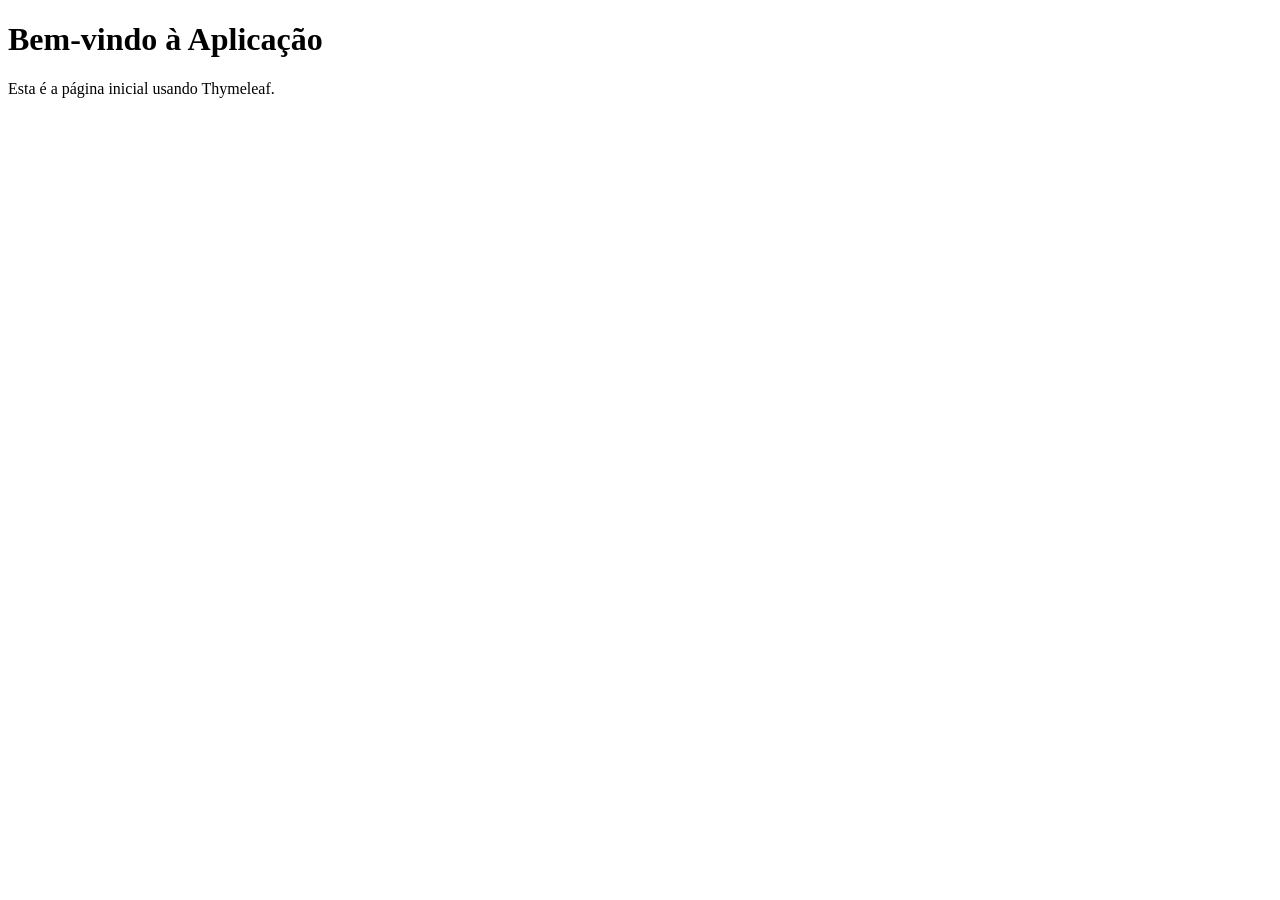
==== src/main/resources/templates/index.html @ abfaf248 "Teste front-end" ====
<!DOCTYPE html>
<html xmlns:th="http://www.thymeleaf.org">
<head>
    <meta charset="UTF-8">
    <title>Página Inicial</title>
    <link rel="stylesheet" th:href="@{/index.css}" />
</head>
<body>
    <h1>Bem-vindo à Aplicação</h1>
    <p>Esta é a página inicial usando Thymeleaf.</p>
</body>
</html>
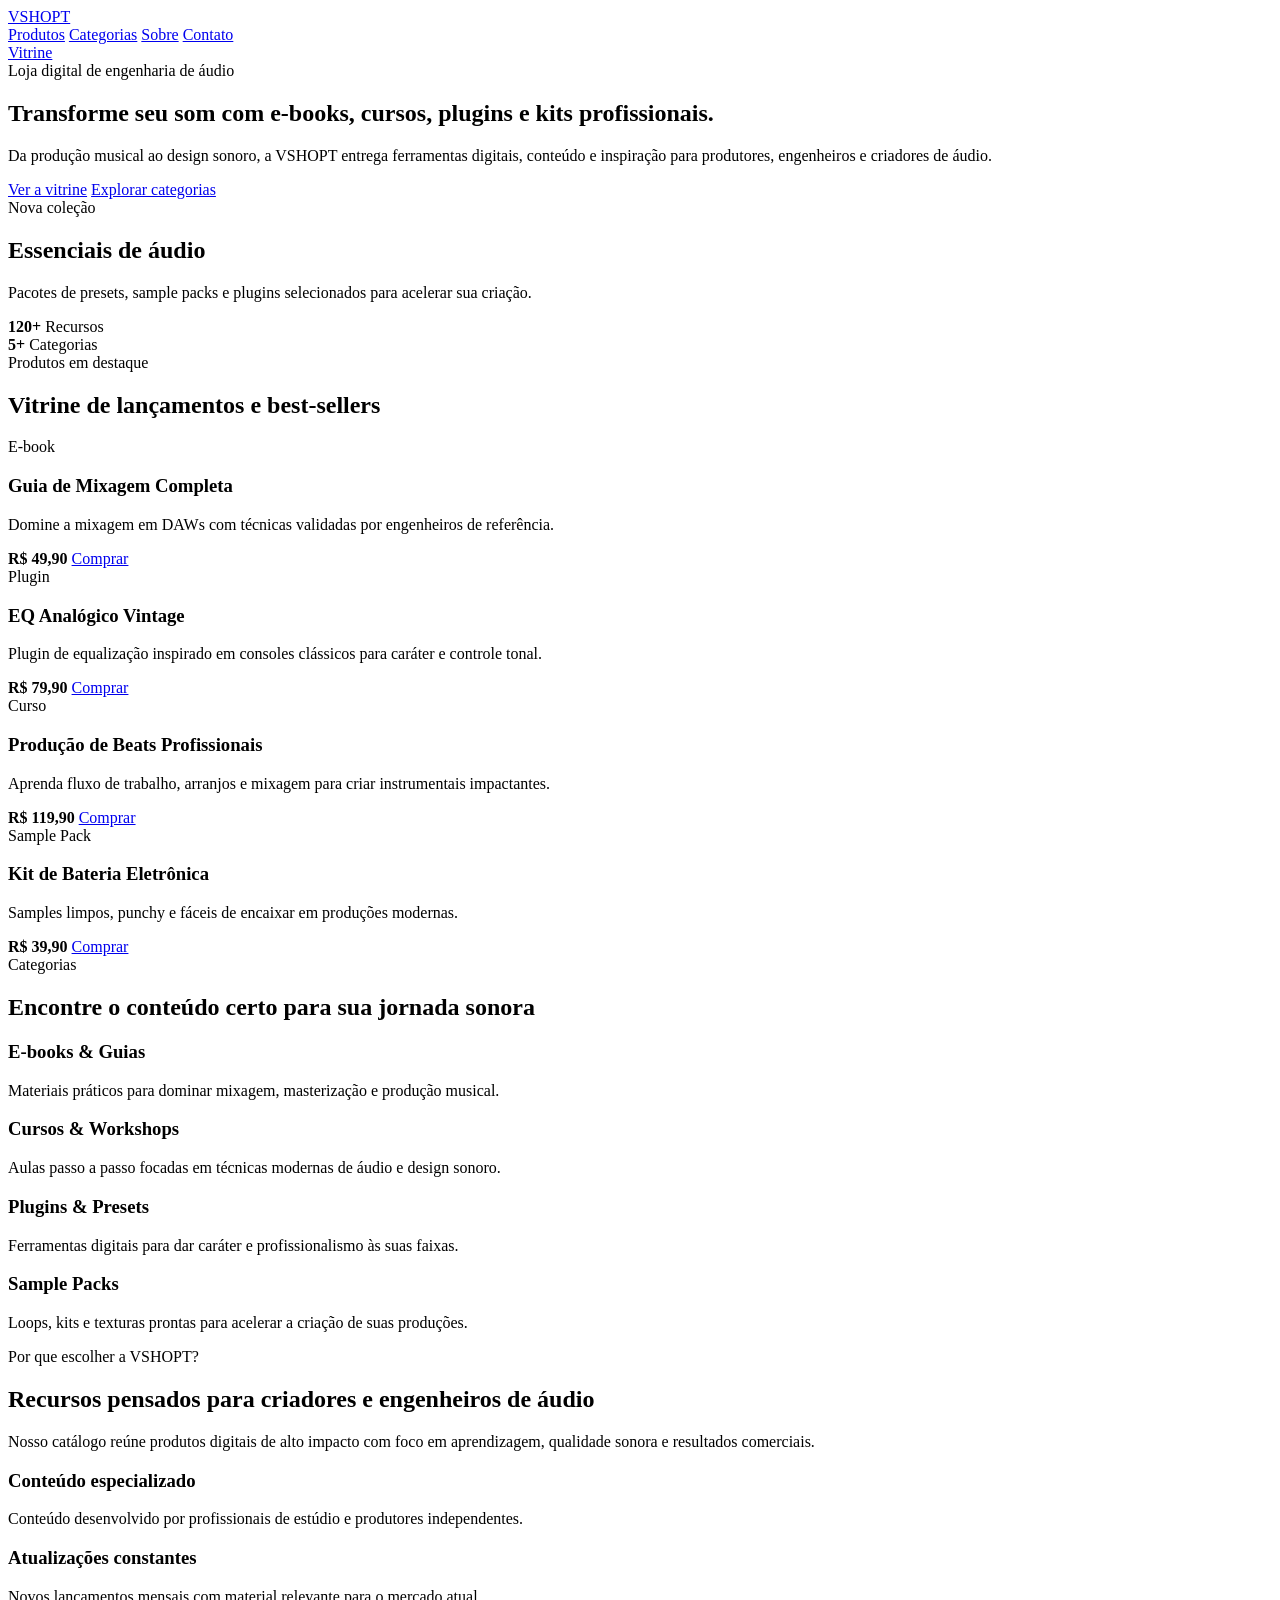
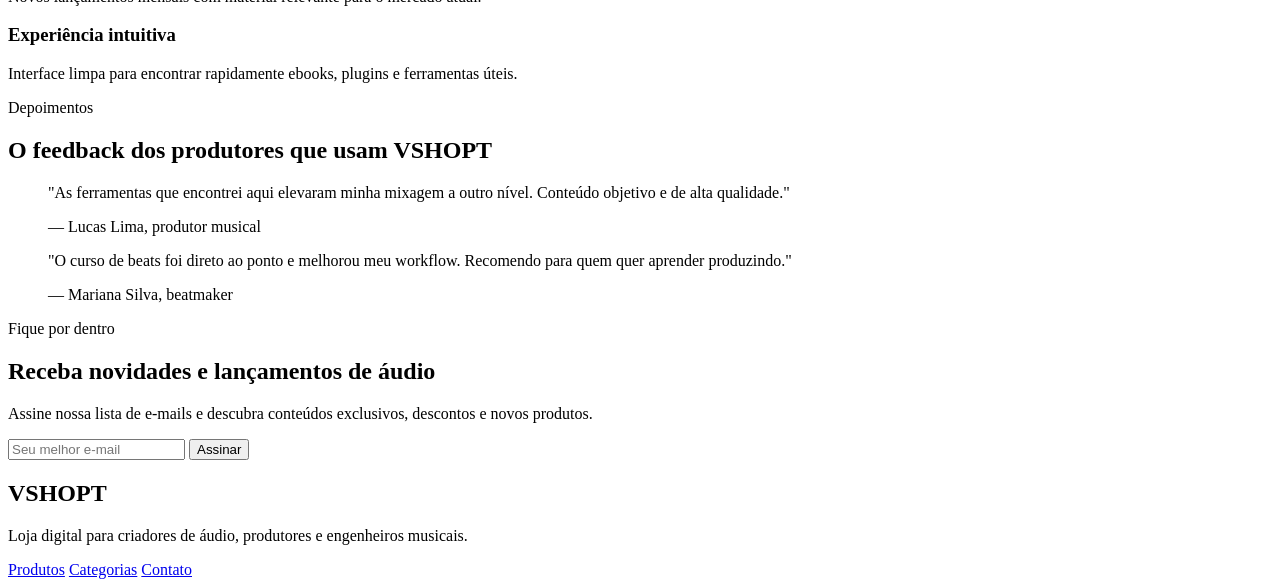
==== commit 22877b3e: "Criando página inicial + controller" ====
--- a/src/main/resources/templates/index.html
+++ b/src/main/resources/templates/index.html
@@ -1,12 +1,211 @@
 <!DOCTYPE html>
-<html xmlns:th="http://www.thymeleaf.org">
+<html xmlns:th="http://www.thymeleaf.org" lang="pt-BR">
 <head>
-    <meta charset="UTF-8">
-    <title>Página Inicial</title>
+    <meta charset="UTF-8" />
+    <meta name="viewport" content="width=device-width, initial-scale=1.0" />
+    <title>VSHOPT | Loja Digital para Produção Musical</title>
     <link rel="stylesheet" th:href="@{/index.css}" />
 </head>
 <body>
-    <h1>Bem-vindo à Aplicação</h1>
-    <p>Esta é a página inicial usando Thymeleaf.</p>
+    <header class="site-header">
+        <div class="container header-inner">
+            <a class="brand" href="#hero">VSHOPT</a>
+            <nav class="nav-links">
+                <a href="#produtos">Produtos</a>
+                <a href="#categorias">Categorias</a>
+                <a href="#sobre">Sobre</a>
+                <a href="#contato">Contato</a>
+            </nav>
+            <a class="button button-primary" href="#produtos">Vitrine</a>
+        </div>
+    </header>
+
+    <main>
+        <section id="hero" class="hero-section">
+            <div class="container hero-grid">
+                <div class="hero-copy">
+                    <span class="eyebrow">Loja digital de engenharia de áudio</span>
+                    <h1>Transforme seu som com e-books, cursos, plugins e kits profissionais.</h1>
+                    <p>Da produção musical ao design sonoro, a VSHOPT entrega ferramentas digitais, conteúdo e inspiração para produtores, engenheiros e criadores de áudio.</p>
+                    <div class="hero-actions">
+                        <a class="button button-primary" href="#produtos">Ver a vitrine</a>
+                        <a class="button button-secondary" href="#categorias">Explorar categorias</a>
+                    </div>
+                </div>
+                <div class="hero-image-card">
+                    <div class="hero-image-content">
+                        <div class="badge">Nova coleção</div>
+                        <h2>Essenciais de áudio</h2>
+                        <p>Pacotes de presets, sample packs e plugins selecionados para acelerar sua criação.</p>
+                        <div class="hero-stats">
+                            <div>
+                                <strong>120+</strong>
+                                <span>Recursos</span>
+                            </div>
+                            <div>
+                                <strong>5+</strong>
+                                <span>Categorias</span>
+                            </div>
+                        </div>
+                    </div>
+                </div>
+            </div>
+        </section>
+
+        <section id="produtos" class="section section-products">
+            <div class="container">
+                <div class="section-header">
+                    <span class="eyebrow">Produtos em destaque</span>
+                    <h2>Vitrine de lançamentos e best-sellers</h2>
+                </div>
+                <div class="product-grid">
+                    <article class="product-card">
+                        <div class="product-image product-image-ebook"></div>
+                        <div class="product-copy">
+                            <span class="product-category">E-book</span>
+                            <h3>Guia de Mixagem Completa</h3>
+                            <p>Domine a mixagem em DAWs com técnicas validadas por engenheiros de referência.</p>
+                        </div>
+                        <div class="product-footer">
+                            <strong>R$ 49,90</strong>
+                            <a class="button button-tertiary" href="#">Comprar</a>
+                        </div>
+                    </article>
+                    <article class="product-card">
+                        <div class="product-image product-image-plugin"></div>
+                        <div class="product-copy">
+                            <span class="product-category">Plugin</span>
+                            <h3>EQ Analógico Vintage</h3>
+                            <p>Plugin de equalização inspirado em consoles clássicos para caráter e controle tonal.</p>
+                        </div>
+                        <div class="product-footer">
+                            <strong>R$ 79,90</strong>
+                            <a class="button button-tertiary" href="#">Comprar</a>
+                        </div>
+                    </article>
+                    <article class="product-card">
+                        <div class="product-image product-image-course"></div>
+                        <div class="product-copy">
+                            <span class="product-category">Curso</span>
+                            <h3>Produção de Beats Profissionais</h3>
+                            <p>Aprenda fluxo de trabalho, arranjos e mixagem para criar instrumentais impactantes.</p>
+                        </div>
+                        <div class="product-footer">
+                            <strong>R$ 119,90</strong>
+                            <a class="button button-tertiary" href="#">Comprar</a>
+                        </div>
+                    </article>
+                    <article class="product-card">
+                        <div class="product-image product-image-sample"></div>
+                        <div class="product-copy">
+                            <span class="product-category">Sample Pack</span>
+                            <h3>Kit de Bateria Eletrônica</h3>
+                            <p>Samples limpos, punchy e fáceis de encaixar em produções modernas.</p>
+                        </div>
+                        <div class="product-footer">
+                            <strong>R$ 39,90</strong>
+                            <a class="button button-tertiary" href="#">Comprar</a>
+                        </div>
+                    </article>
+                </div>
+            </div>
+        </section>
+
+        <section id="categorias" class="section section-features bg-light">
+            <div class="container">
+                <div class="section-header">
+                    <span class="eyebrow">Categorias</span>
+                    <h2>Encontre o conteúdo certo para sua jornada sonora</h2>
+                </div>
+                <div class="feature-grid">
+                    <div class="feature-card">
+                        <h3>E-books & Guias</h3>
+                        <p>Materiais práticos para dominar mixagem, masterização e produção musical.</p>
+                    </div>
+                    <div class="feature-card">
+                        <h3>Cursos & Workshops</h3>
+                        <p>Aulas passo a passo focadas em técnicas modernas de áudio e design sonoro.</p>
+                    </div>
+                    <div class="feature-card">
+                        <h3>Plugins & Presets</h3>
+                        <p>Ferramentas digitais para dar caráter e profissionalismo às suas faixas.</p>
+                    </div>
+                    <div class="feature-card">
+                        <h3>Sample Packs</h3>
+                        <p>Loops, kits e texturas prontas para acelerar a criação de suas produções.</p>
+                    </div>
+                </div>
+            </div>
+        </section>
+
+        <section class="section section-benefits">
+            <div class="container benefits-grid">
+                <div class="benefit-copy">
+                    <span class="eyebrow">Por que escolher a VSHOPT?</span>
+                    <h2>Recursos pensados para criadores e engenheiros de áudio</h2>
+                    <p>Nosso catálogo reúne produtos digitais de alto impacto com foco em aprendizagem, qualidade sonora e resultados comerciais.</p>
+                </div>
+                <div class="benefit-list">
+                    <div class="benefit-item">
+                        <h3>Conteúdo especializado</h3>
+                        <p>Conteúdo desenvolvido por profissionais de estúdio e produtores independentes.</p>
+                    </div>
+                    <div class="benefit-item">
+                        <h3>Atualizações constantes</h3>
+                        <p>Novos lançamentos mensais com material relevante para o mercado atual.</p>
+                    </div>
+                    <div class="benefit-item">
+                        <h3>Experiência intuitiva</h3>
+                        <p>Interface limpa para encontrar rapidamente ebooks, plugins e ferramentas úteis.</p>
+                    </div>
+                </div>
+            </div>
+        </section>
+
+        <section id="sobre" class="section section-testimonials bg-dark">
+            <div class="container testimonials">
+                <span class="eyebrow light">Depoimentos</span>
+                <h2 class="light">O feedback dos produtores que usam VSHOPT</h2>
+                <div class="testimonial-grid">
+                    <blockquote class="testimonial-card">
+                        <p>"As ferramentas que encontrei aqui elevaram minha mixagem a outro nível. Conteúdo objetivo e de alta qualidade."</p>
+                        <footer>— Lucas Lima, produtor musical</footer>
+                    </blockquote>
+                    <blockquote class="testimonial-card">
+                        <p>"O curso de beats foi direto ao ponto e melhorou meu workflow. Recomendo para quem quer aprender produzindo."</p>
+                        <footer>— Mariana Silva, beatmaker</footer>
+                    </blockquote>
+                </div>
+            </div>
+        </section>
+
+        <section id="contato" class="section section-newsletter">
+            <div class="container newsletter-card">
+                <div>
+                    <span class="eyebrow">Fique por dentro</span>
+                    <h2>Receba novidades e lançamentos de áudio</h2>
+                    <p>Assine nossa lista de e-mails e descubra conteúdos exclusivos, descontos e novos produtos.</p>
+                </div>
+                <form class="newsletter-form">
+                    <input type="email" placeholder="Seu melhor e-mail" aria-label="Email" />
+                    <button class="button button-primary" type="submit">Assinar</button>
+                </form>
+            </div>
+        </section>
+    </main>
+
+    <footer class="site-footer">
+        <div class="container footer-inner">
+            <div>
+                <h2>VSHOPT</h2>
+                <p>Loja digital para criadores de áudio, produtores e engenheiros musicais.</p>
+            </div>
+            <div class="footer-links">
+                <a href="#produtos">Produtos</a>
+                <a href="#categorias">Categorias</a>
+                <a href="#contato">Contato</a>
+            </div>
+        </div>
+    </footer>
 </body>
 </html>
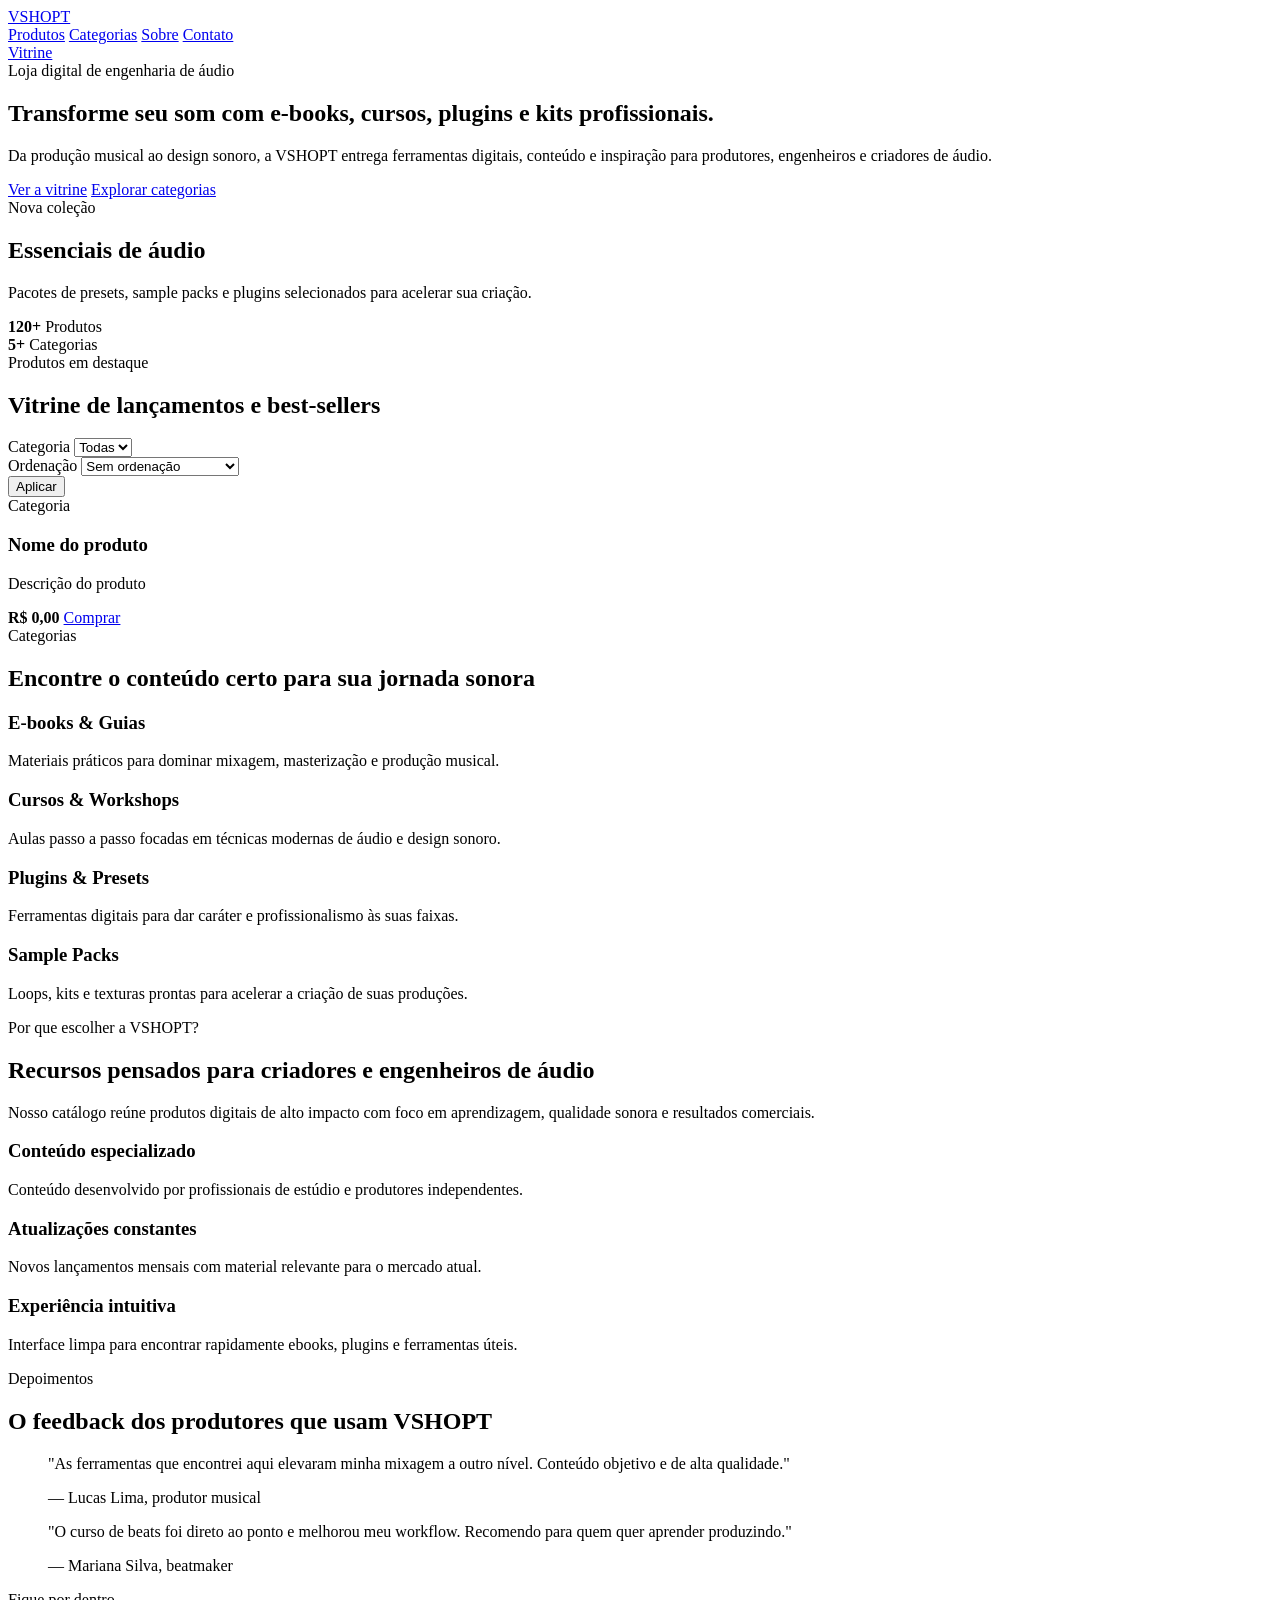
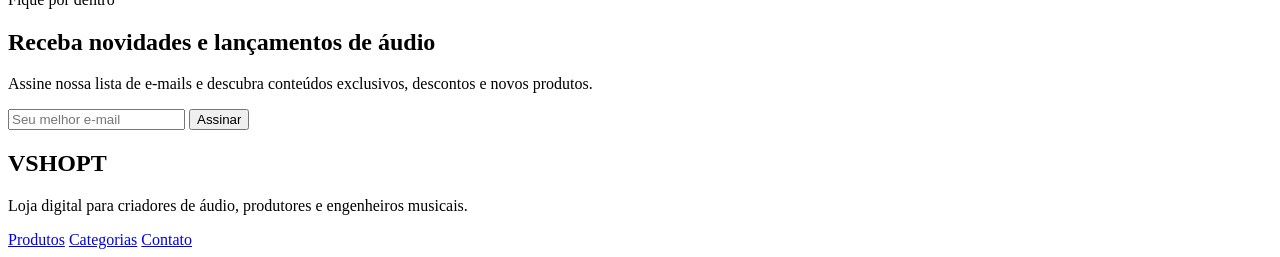
==== commit a695a9d4: "feat: implementar página inicial VSHOPT com vitrine dinâmica e filtros" ====
--- a/src/main/resources/templates/index.html
+++ b/src/main/resources/templates/index.html
@@ -39,11 +39,11 @@
                         <p>Pacotes de presets, sample packs e plugins selecionados para acelerar sua criação.</p>
                         <div class="hero-stats">
                             <div>
-                                <strong>120+</strong>
-                                <span>Recursos</span>
+                                <strong th:text="${produtos.size()}">120+</strong>
+                                <span>Produtos</span>
                             </div>
                             <div>
-                                <strong>5+</strong>
+                                <strong th:text="${categorias.size()}">5+</strong>
                                 <span>Categorias</span>
                             </div>
                         </div>
@@ -58,52 +58,44 @@
                     <span class="eyebrow">Produtos em destaque</span>
                     <h2>Vitrine de lançamentos e best-sellers</h2>
                 </div>
+
+                <form class="product-filter" th:action="@{/}" method="get">
+                    <div class="filter-group">
+                        <label>
+                            Categoria
+                            <select name="categoria">
+                                <option value="" th:selected="${categoria == ''}">Todas</option>
+                                <option th:each="cat : ${categorias}"
+                                        th:value="${cat}"
+                                        th:text="${cat}"
+                                        th:selected="${cat == categoria}">
+                                </option>
+                            </select>
+                        </label>
+                    </div>
+                    <div class="filter-group">
+                        <label>
+                            Ordenação
+                            <select name="ordenacao">
+                                <option value="" th:selected="${ordenacao == ''}">Sem ordenação</option>
+                                <option value="asc" th:selected="${ordenacao == 'asc'}">Preço: menor ao maior</option>
+                                <option value="desc" th:selected="${ordenacao == 'desc'}">Preço: maior ao menor</option>
+                            </select>
+                        </label>
+                    </div>
+                    <button class="button button-secondary" type="submit">Aplicar</button>
+                </form>
+
                 <div class="product-grid">
-                    <article class="product-card">
-                        <div class="product-image product-image-ebook"></div>
+                    <article class="product-card" th:each="produto : ${produtos}">
+                        <div th:class="${'product-image ' + #strings.replace(produto.categoria.toLowerCase(), ' ', '-')}"></div>
                         <div class="product-copy">
-                            <span class="product-category">E-book</span>
-                            <h3>Guia de Mixagem Completa</h3>
-                            <p>Domine a mixagem em DAWs com técnicas validadas por engenheiros de referência.</p>
+                            <span class="product-category" th:text="${produto.categoria}">Categoria</span>
+                            <h3 th:text="${produto.nome}">Nome do produto</h3>
+                            <p th:text="${produto.descricao}">Descrição do produto</p>
                         </div>
                         <div class="product-footer">
-                            <strong>R$ 49,90</strong>
-                            <a class="button button-tertiary" href="#">Comprar</a>
-                        </div>
-                    </article>
-                    <article class="product-card">
-                        <div class="product-image product-image-plugin"></div>
-                        <div class="product-copy">
-                            <span class="product-category">Plugin</span>
-                            <h3>EQ Analógico Vintage</h3>
-                            <p>Plugin de equalização inspirado em consoles clássicos para caráter e controle tonal.</p>
-                        </div>
-                        <div class="product-footer">
-                            <strong>R$ 79,90</strong>
-                            <a class="button button-tertiary" href="#">Comprar</a>
-                        </div>
-                    </article>
-                    <article class="product-card">
-                        <div class="product-image product-image-course"></div>
-                        <div class="product-copy">
-                            <span class="product-category">Curso</span>
-                            <h3>Produção de Beats Profissionais</h3>
-                            <p>Aprenda fluxo de trabalho, arranjos e mixagem para criar instrumentais impactantes.</p>
-                        </div>
-                        <div class="product-footer">
-                            <strong>R$ 119,90</strong>
-                            <a class="button button-tertiary" href="#">Comprar</a>
-                        </div>
-                    </article>
-                    <article class="product-card">
-                        <div class="product-image product-image-sample"></div>
-                        <div class="product-copy">
-                            <span class="product-category">Sample Pack</span>
-                            <h3>Kit de Bateria Eletrônica</h3>
-                            <p>Samples limpos, punchy e fáceis de encaixar em produções modernas.</p>
-                        </div>
-                        <div class="product-footer">
-                            <strong>R$ 39,90</strong>
+                            <strong th:text="${'R$ ' + produto.preco}">R$ 0,00</strong>
                             <a class="button button-tertiary" href="#">Comprar</a>
                         </div>
                     </article>
